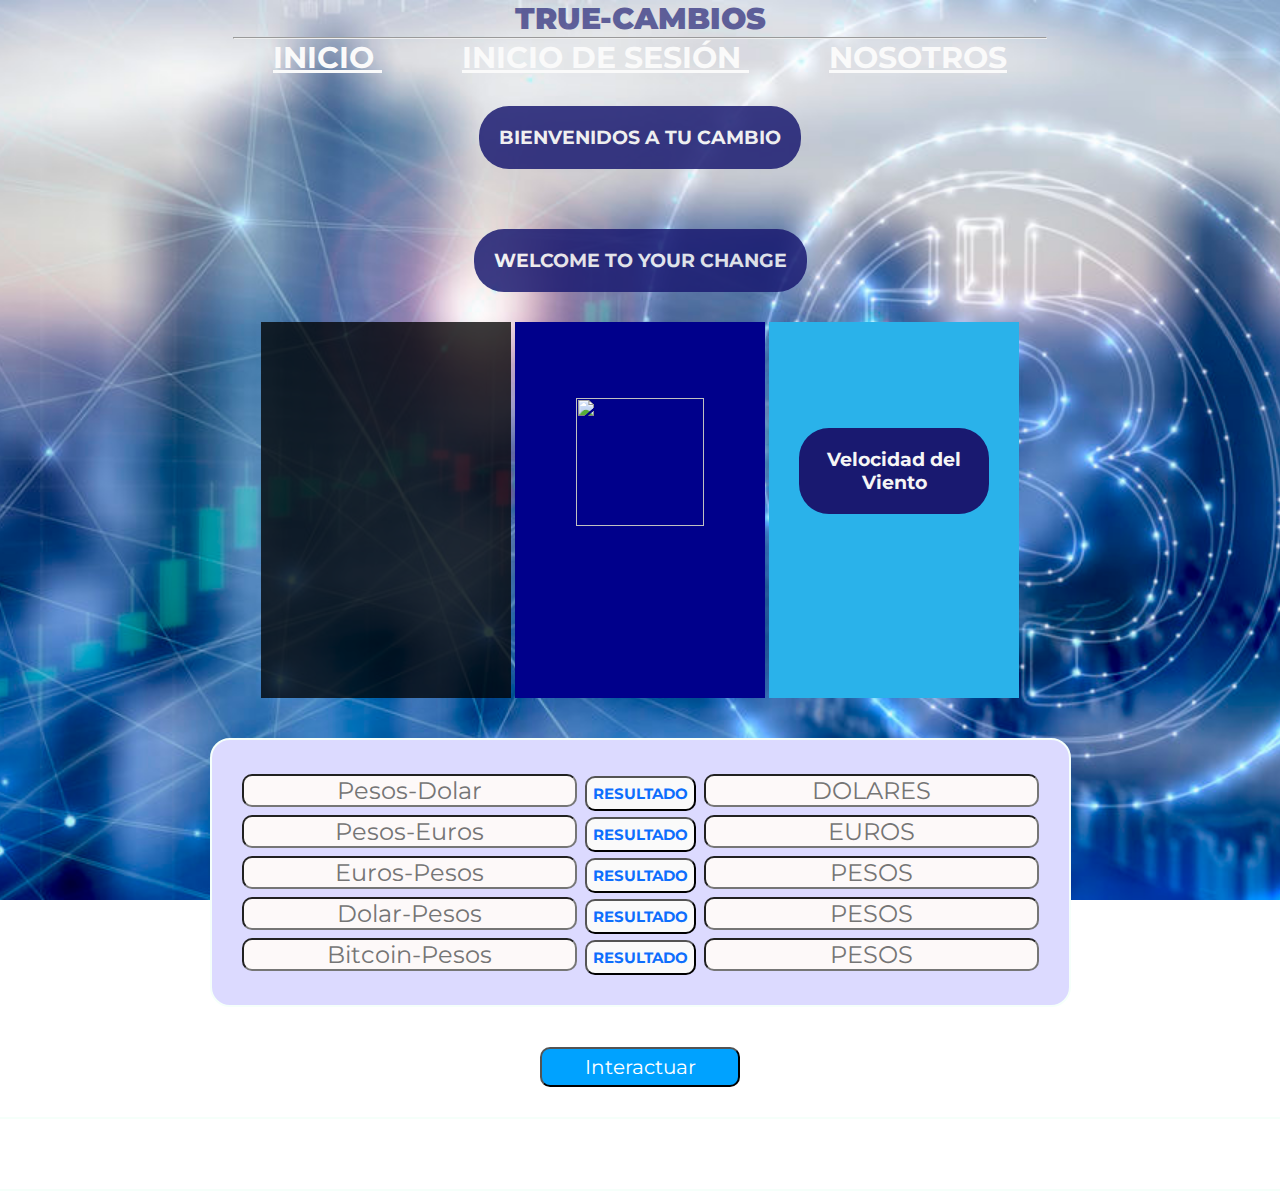
==== index.html @ ffbb584b "first commit" ====
<!DOCTYPE html>
  <html lang="en">
  <head>
    <meta charset="UTF-8" />
    <meta http-equiv="X-UA-Compatible" content="IE=edge" />
    <meta name="viewport" content="width=device-width, initial-scale=1.0" />
    <link rel="preconnect" href="https://fonts.googleapis.com" />
    <link rel="preconnect" href="https://fonts.gstatic.com" crossorigin />
    <link
      href="https://fonts.googleapis.com/css2?family=Montserrat:ital,wght@0,100;0,200;0,400;0,500;0,600;0,700;0,900;1,100;1,200;1,300;1,500;1,900&display=swap"
      rel="stylesheet"
    />
    <link
      href="https://cdn.jsdelivr.net/npm/bootstrap@5.1.3/dist/css/bootstrap.min.css"
      rel="stylesheet"
      integrity="sha384-1BmE4kWBq78iYhFldvKuhfTAU6auU8tT94WrHftjDbrCEXSU1oBoqyl2QvZ6jIW3"
      crossorigin="anonymous"
    />
    <script src="https://code.jquery.com/jquery-3.6.0.min.js" integrity="sha256-/xUj+3OJU5yExlq6GSYGSHk7tPXikynS7ogEvDej/m4=" crossorigin="anonymous"></script>

    <link rel="stylesheet" href="/css/style.css" />
    <title>TRUE-CAMBIOS</title>
   </head>
   <body>
    <h1 class="logo"><strong>TRUE-CAMBIOS</strong><h1>
      <hr />
      <a href="index.html">INICIO </a> 
      <a href="login.html">INICIO DE SESIÓN </a> 
      <a href="#">NOSOTROS</a> 

      <h3 class="bienvenida">BIENVENIDOS A TU CAMBIO </h3>
      <h3 class="bienvenida">WELCOME TO YOUR CHANGE </h3>

       <div id="contenedor2">
      <div id="caja1">
        <h1 id="temperatura-valor"></h1>
        <h1 id="temperatura-descripcion"></h1>
      </div>
      <div id="caja2">
        <h2 id="ubicacion"></h2>
        <img id="icono-animado" src="" alt="" height="128" width="128" />
      </div>
      <div id="caja3">
        <h3>Velocidad del Viento</h3>
        <h1 id="viento-velocidad"></h1>
      </div>
    </div>
    <div class="div_1">
      <input
        class="conversion1"
        type="num"
        name="numero"
        placeholder="Pesos-Dolar"
      />

      <button class="button1"><strong> RESULTADO</strong></button>

      <input
        class="calculando1"
        type="num"
        name="numero"
        placeholder="DOLARES"
      /><br />
      <input
        class="conversion2"
        type="num"
        name="numero"
        placeholder="Pesos-Euros"
      />

      <button class="button2"><strong> RESULTADO</strong></button>

      <input
        class="calculando2"
        type="num"
        name="numero"
        placeholder="EUROS"
      /><br />

      <input
        class="conversion3"
        type="num"
        name="numero"
        placeholder="Euros-Pesos"
      />

      <button class="button3"><strong> RESULTADO</strong></button>

      <input
        class="calculando3"
        type="num"
        name="numero"
        placeholder="PESOS"
      /><br />

      <input
        class="conversion4"
        type="num"
        name="numero"
        placeholder="Dolar-Pesos"
      />

      <button class="button4"><strong> RESULTADO</strong></button>

      <input
        class="calculando4"
        type="num"
        name="numero"
        placeholder="PESOS"
      /><br />
      <input
        class="conversion5"
        type="num"
        name="numero"
        placeholder="Bitcoin-Pesos"
      />

      <button class="button5"><strong> RESULTADO</strong></button>

      <input
        class="calculando5"
        type="num"
        name="numero"
        placeholder="PESOS"
      /><br />
    </div>
    <div class="btnInt">
    <button class="btn_card">Interactuar</button>
  </div>
    <div class="container d-flex justify-content-center" id="contenedor"></div>
   
    <script src="js/app.js"></script>
    <script src="js/jquery.js"></script>
  </body>
</html>
---- css/style.css ----
* {
  padding: 0;
  margin: 0;
  font-family: "Montserrat", sans-serif;
}

h1 {
  color: midnightblue;
  text-align: center;
  font-size: 30px;
}
h3 {
  color: whitesmoke;
  background-color: midnightblue;
  padding: 20px;
  margin: 30px;
  text-align: center;
  border-radius: 30px;
}
body {
  display: flex;
  justify-content: center;
  align-items: center;
  flex-direction: column;
  background-image: url(/imagenes/fondo2.jpg);
  background-size: cover;
  background-repeat: no-repeat;
  background-position: center;
  background-attachment: fixed;
}

a:hover {
  color: #065dff;
  justify-content: space-between;
  border: 2px solid mintcream;
  background-color: rgb(241, 243, 245);
}
a {
  color: #fafafa;
  margin: 40px;
}
/* convertidor  */
.div_1 {
  color: rgb(255, 255, 255);
  background-color: rgb(37, 143, 192);
  padding: 30px;
  border: 2px solid mintcream;
  margin: 40px;
  text-align: center;
  font-size: 18px;
  border-radius: 10px;
}
.div_1 button {
  border-radius: 10px;
  text-align: center;
  background-color: #fdf9f9;
  font-size: 15px;
  padding: 6px;
  border-radius: 10px;
  font-size: 15px;
  color: #0d6efd;
  background-color: #fafafa;
}
.div_1 button:hover {
  background-color: #0d6efd;
  color: #fdf9f9;
}
.div_1 input {
  border-radius: 10px;
  text-align: center;
  background-color: #fdf9f9;
  font-size: x-large;
}
footer {
  display: flex;
  padding: 20px;
  font-size: 25px;
  border-radius: 10px;
  align-items: center;
  justify-content: center;
  height: 100px;
  border-radius: 20px;
  margin-left: 150px;
}
.precio {
  color: rgb(253, 251, 251);

  background-color: rgb(37, 143, 192);
  border: 2px solid mintcream;
  justify-content: center;
  text-align: center;
  width: 214px;
  min-width: 100px;
}

.card {
  border-radius: 20px;
  margin-right: 100px;
  align-items: center;
  color: black;
  background-color: #fdf9f9;
  right: -4%;
}
.card p {
  color: blue;
}
#contenedor {
  display: flex;
  border: 2px solid mintcream;
  min-width: 100%;
  justify-content: center;
  flex-direction: row;
  padding: 35px;
  align-items: center;
  text-align: center;
  position: relative;
}
.div_1 {
  border-radius: 20px;
  background-color: #dcdaff;
  font-size: 30px;
}
.div_1:hover {
  color: #065dff;
}
.conversion1 {
  border-radius: 10px;
  text-align: center;
  background-color: #fdf9f9;
  font-size: x-large;
}

/* tarjetas de Compras */
.btnInt {
  display: flex;
  justify-content: center;
  width: 100%;
  align-items: center;
  padding-bottom: 30px;
}
.btn_card {
  padding: 6px;
  border-radius: 10px;
  font-size: 20px;
  color: #ffffff;
  background-color: #00a2ff;
  text-align: center;
  width: 200px;
}
.btn_card:hover {
  background-color: #fdf9f9;
  color: #00a2ff;
}

/* prediccion del tiempo */
#contendor2 {
  text-align: center;
  display: grid;
  grid-template-columns: 1fr 1fr 1fr;
  grid-gap: 20px;
}

#caja1,
#caja2,
#caja3 {
  display: inline-block;
  text-align: center;
  vertical-align: middle;
  padding-top: 10%;
  width: 250px;
  height: 300px;
}
#caja1 {
  background-color: rgba(0, 0, 0, 0.767);
  color: azure;
}
#caja2 {
  background-color: darkblue;
  color: azure;
}
#caja3 {
  background-color: #2ab2ea;
  color: azure;
}
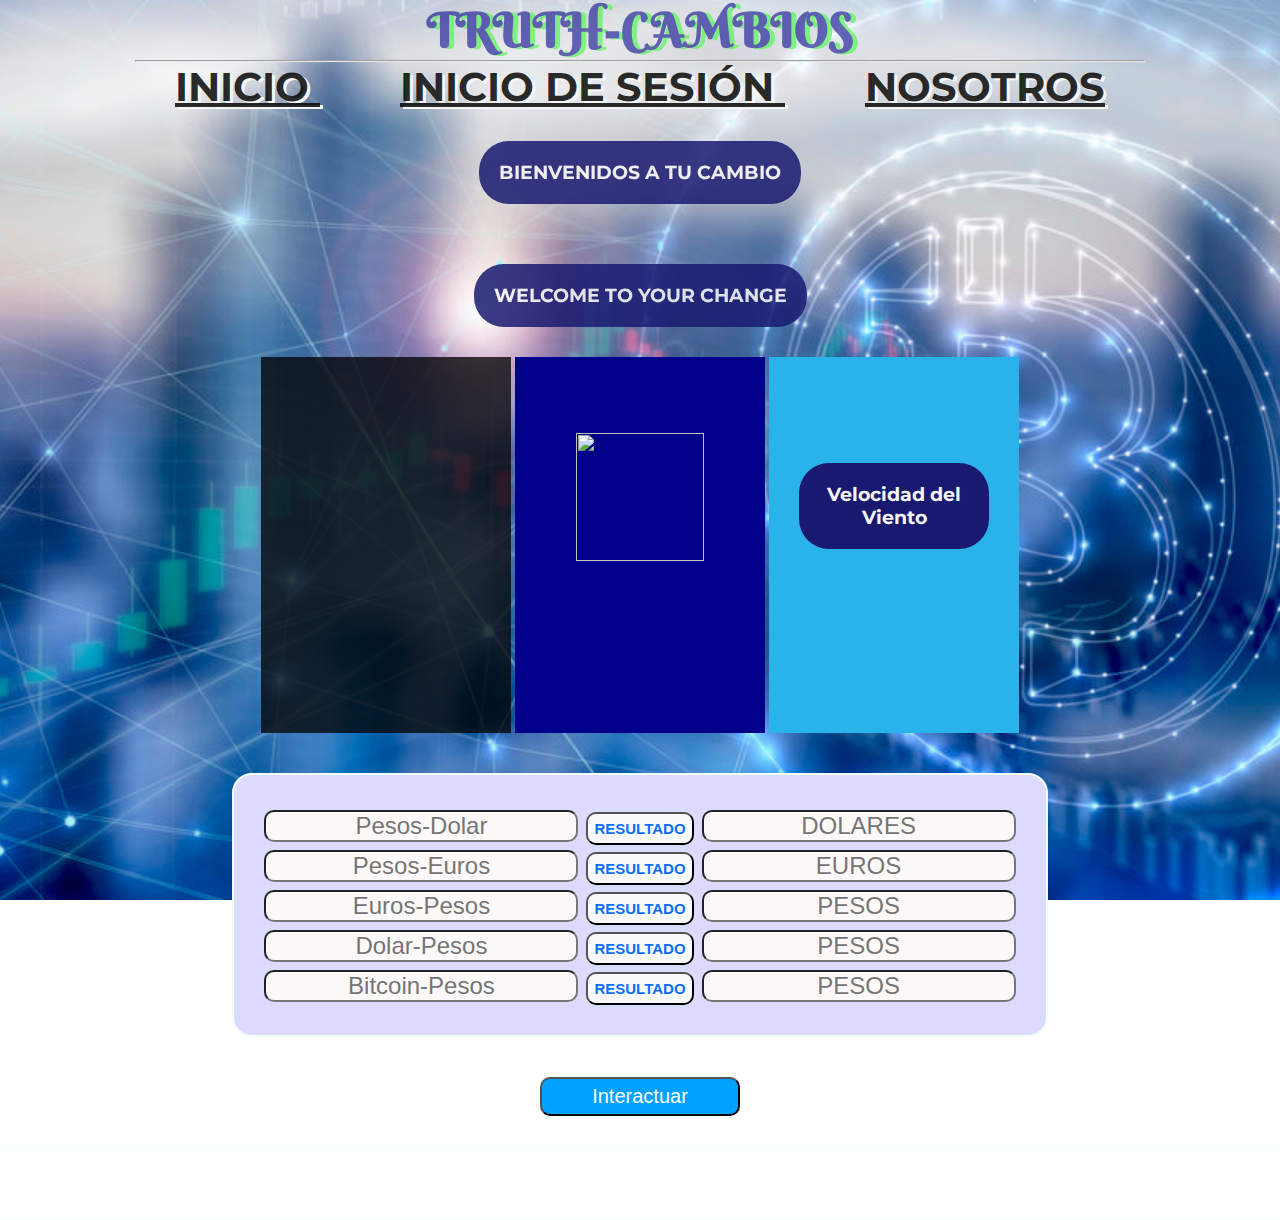
==== commit aadf27ea: "mejoras de logo" ====
--- a/index.html
+++ b/index.html
@@ -1,28 +1,33 @@
-  <!DOCTYPE html>
-  <html lang="en">
+<!DOCTYPE html>
+<html lang="en">
   <head>
+      <!-- meta  -->
     <meta charset="UTF-8" />
     <meta http-equiv="X-UA-Compatible" content="IE=edge" />
     <meta name="viewport" content="width=device-width, initial-scale=1.0" />
-    <link rel="preconnect" href="https://fonts.googleapis.com" />
-    <link rel="preconnect" href="https://fonts.gstatic.com" crossorigin />
-    <link
-      href="https://fonts.googleapis.com/css2?family=Montserrat:ital,wght@0,100;0,200;0,400;0,500;0,600;0,700;0,900;1,100;1,200;1,300;1,500;1,900&display=swap"
-      rel="stylesheet"
-    />
+    <!-- topografia general -->
+   <link rel="preconnect" href="https://fonts.googleapis.com">
+   <link rel="preconnect" href="https://fonts.gstatic.com" crossorigin>
+   <link href="https://fonts.googleapis.com/css2?family=Berkshire+Swash&family=Montserrat:ital,wght@0,100;0,200;0,400;0,500;0,600;0,700;0,900;1,100;1,200;1,300;1,500;1,900&family=Oswald:wght@200;300;400;500;600;700&family=Readex+Pro:wght@200;300;400;500;600;700&display=swap" rel="stylesheet">
+    <!-- bootstrap -->
     <link
       href="https://cdn.jsdelivr.net/npm/bootstrap@5.1.3/dist/css/bootstrap.min.css"
       rel="stylesheet"
       integrity="sha384-1BmE4kWBq78iYhFldvKuhfTAU6auU8tT94WrHftjDbrCEXSU1oBoqyl2QvZ6jIW3"
       crossorigin="anonymous"
     />
-    <script src="https://code.jquery.com/jquery-3.6.0.min.js" integrity="sha256-/xUj+3OJU5yExlq6GSYGSHk7tPXikynS7ogEvDej/m4=" crossorigin="anonymous"></script>
-
+    <!-- jquery -->
+    <script
+      src="https://code.jquery.com/jquery-3.6.0.min.js"
+      integrity="sha256-/xUj+3OJU5yExlq6GSYGSHk7tPXikynS7ogEvDej/m4="
+      crossorigin="anonymous"
+    ></script>
+<!-- css -->
     <link rel="stylesheet" href="/css/style.css" />
     <title>TRUE-CAMBIOS</title>
-   </head>
-   <body>
-    <h1 class="logo"><strong>TRUE-CAMBIOS</strong><h1>
+  </head>
+  <body>
+      <h1 class="logo"><strong>TRUTH-CAMBIOS</strong><h1>
       <hr />
       <a href="index.html">INICIO </a> 
       <a href="login.html">INICIO DE SESIÓN </a> 
--- a/css/style.css
+++ b/css/style.css
@@ -1,13 +1,18 @@
 * {
   padding: 0;
   margin: 0;
-  font-family: "Montserrat", sans-serif;
+  
 }
 
-h1 {
-  color: midnightblue;
+h1.logo{
+  color: rgb(29, 29, 148);
   text-align: center;
-  font-size: 30px;
+  font-size: 3rem;
+  font-family: "Berkshire Swash", cursive;
+  text-shadow: 5px 1px 0 rgb(78, 248, 78);
+   
+               
+
 }
 h3 {
   color: whitesmoke;
@@ -18,6 +23,7 @@
   border-radius: 30px;
 }
 body {
+  font-family: "Montserrat", sans-serif;
   display: flex;
   justify-content: center;
   align-items: center;
@@ -33,11 +39,14 @@
   color: #065dff;
   justify-content: space-between;
   border: 2px solid mintcream;
-  background-color: rgb(241, 243, 245);
+  background-color: rgba(241, 243, 245, 0.781);
 }
 a {
-  color: #fafafa;
+  text-align: center;
+  color: #050505d7;
   margin: 40px;
+  font-size: 40px;
+  text-shadow: 3px 2px 0 rgb(245, 246, 245);
 }
 /* convertidor  */
 .div_1 {
@@ -73,24 +82,21 @@
 }
 footer {
   display: flex;
-  padding: 20px;
-  font-size: 25px;
-  border-radius: 10px;
+  flex-direction: row;
+  flex-wrap: nowrap;
+  justify-content: center;
   align-items: center;
-  justify-content: center;
-  height: 100px;
-  border-radius: 20px;
-  margin-left: 150px;
+  width: 100vh;
+  height: 50px;
+ 
+
 }
-.precio {
+div.precio {
   color: rgb(253, 251, 251);
+  background-color: rgb(37, 143, 192);
+  border: 1px solid mintcream;
 
-  background-color: rgb(37, 143, 192);
-  border: 2px solid mintcream;
-  justify-content: center;
-  text-align: center;
-  width: 214px;
-  min-width: 100px;
+  
 }
 
 .card {
@@ -157,7 +163,8 @@
   text-align: center;
   display: grid;
   grid-template-columns: 1fr 1fr 1fr;
-  grid-gap: 20px;
+  grid-gap: 30px;
+  
 }
 
 #caja1,
@@ -169,9 +176,10 @@
   padding-top: 10%;
   width: 250px;
   height: 300px;
+  font-display: center;
 }
 #caja1 {
-  background-color: rgba(0, 0, 0, 0.767);
+  background-color: rgba(2, 2, 2, 0.767);
   color: azure;
 }
 #caja2 {
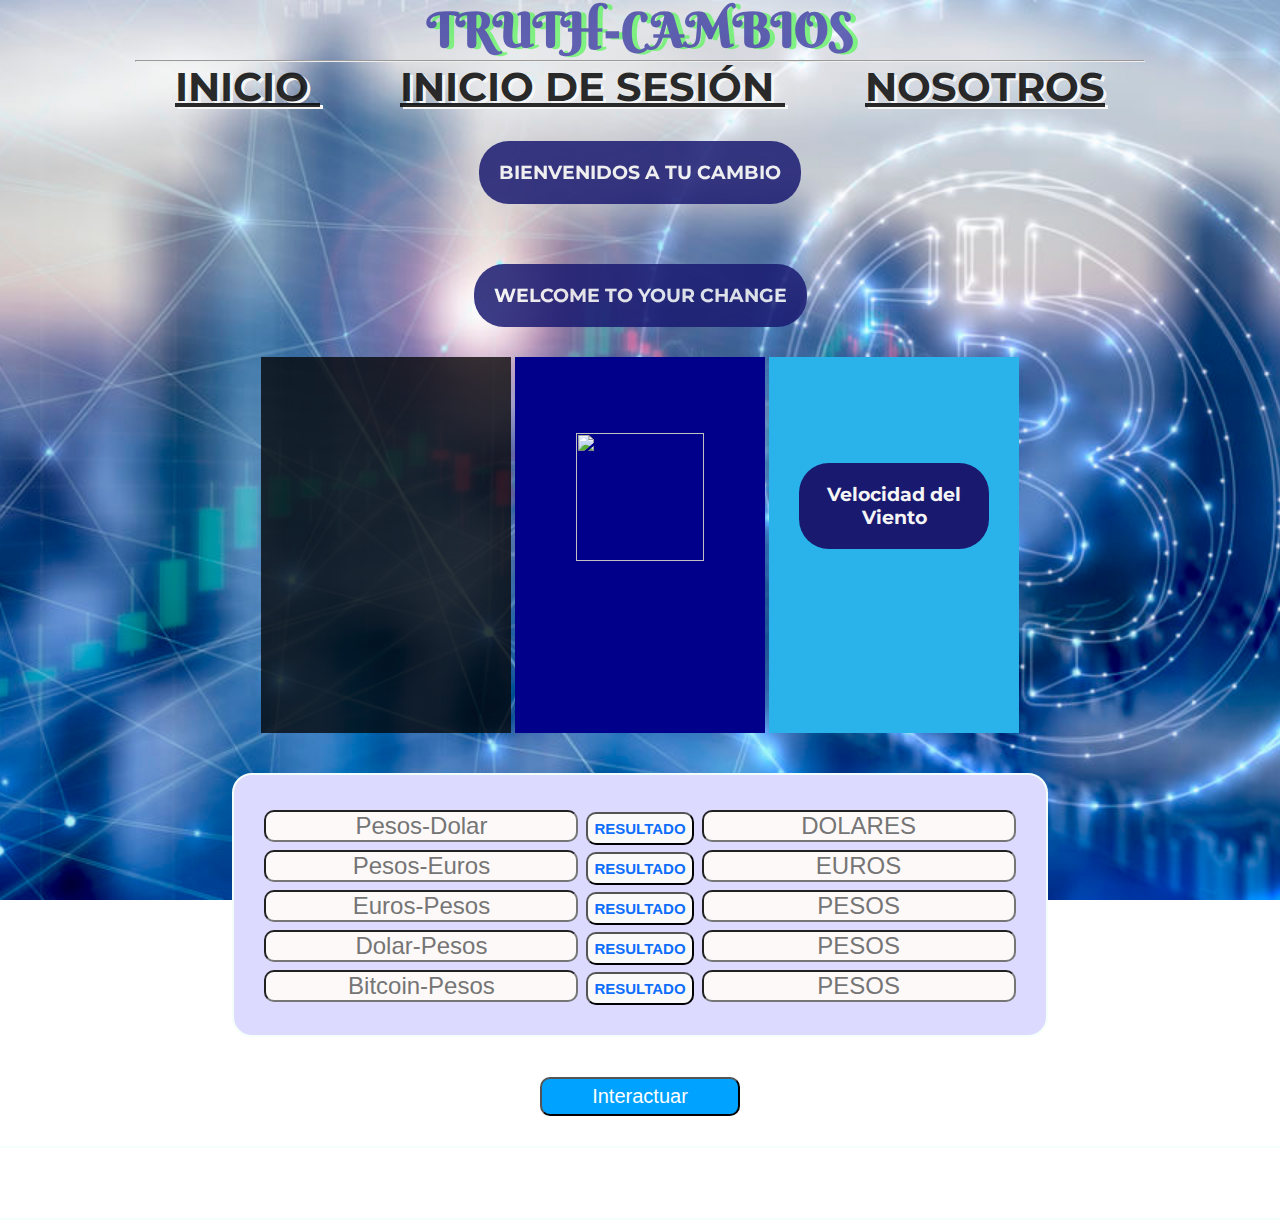
==== commit 2c26516b: "modificado" ====
--- a/index.html
+++ b/index.html
@@ -29,9 +29,9 @@
   <body>
       <h1 class="logo"><strong>TRUTH-CAMBIOS</strong><h1>
       <hr />
-      <a href="index.html">INICIO </a> 
-      <a href="login.html">INICIO DE SESIÓN </a> 
-      <a href="#">NOSOTROS</a> 
+      <a class="navegacion" href="index.html">INICIO </a> 
+      <a class="navegacion"  href="login.html">INICIO DE SESIÓN </a> 
+      <a class="navegacion"  href="#">NOSOTROS</a> 
 
       <h3 class="bienvenida">BIENVENIDOS A TU CAMBIO </h3>
       <h3 class="bienvenida">WELCOME TO YOUR CHANGE </h3>
--- a/css/style.css
+++ b/css/style.css
@@ -35,13 +35,13 @@
   background-attachment: fixed;
 }
 
-a:hover {
+a.navegacion:hover {
   color: #065dff;
   justify-content: space-between;
   border: 2px solid mintcream;
   background-color: rgba(241, 243, 245, 0.781);
 }
-a {
+a.navegacion {
   text-align: center;
   color: #050505d7;
   margin: 40px;
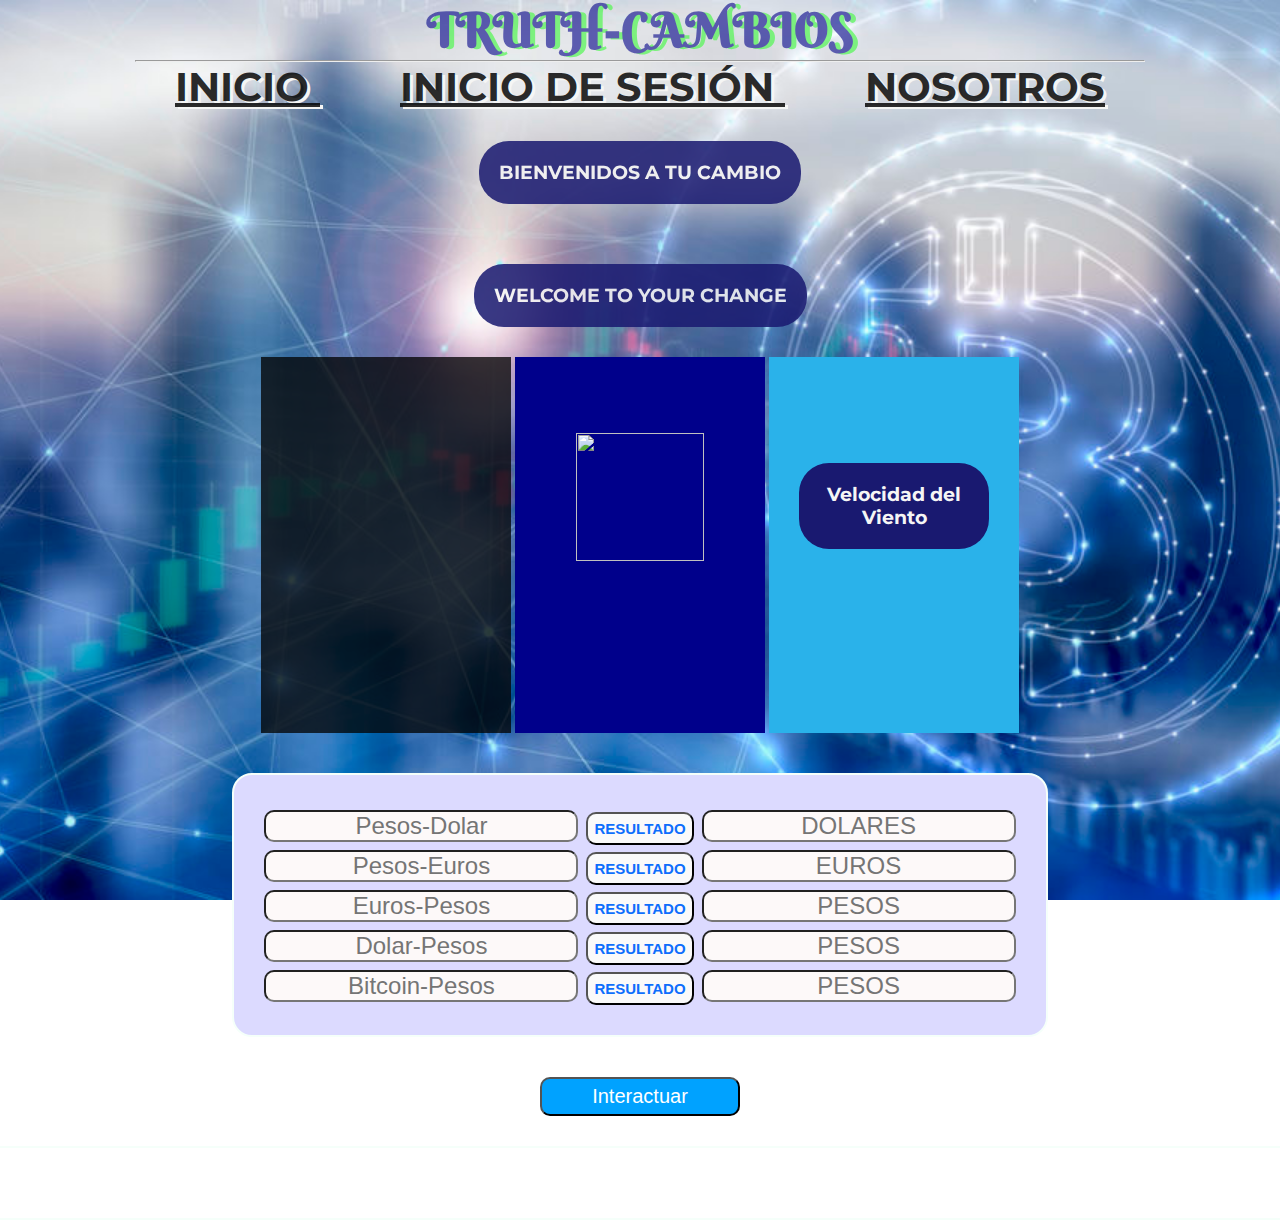
==== commit 3720af82: "MODIFICADO" ====
--- a/index.html
+++ b/index.html
@@ -1,7 +1,7 @@
 <!DOCTYPE html>
 <html lang="en">
   <head>
-      <!-- meta  -->
+      <!-- meta  --> 
     <meta charset="UTF-8" />
     <meta http-equiv="X-UA-Compatible" content="IE=edge" />
     <meta name="viewport" content="width=device-width, initial-scale=1.0" />
